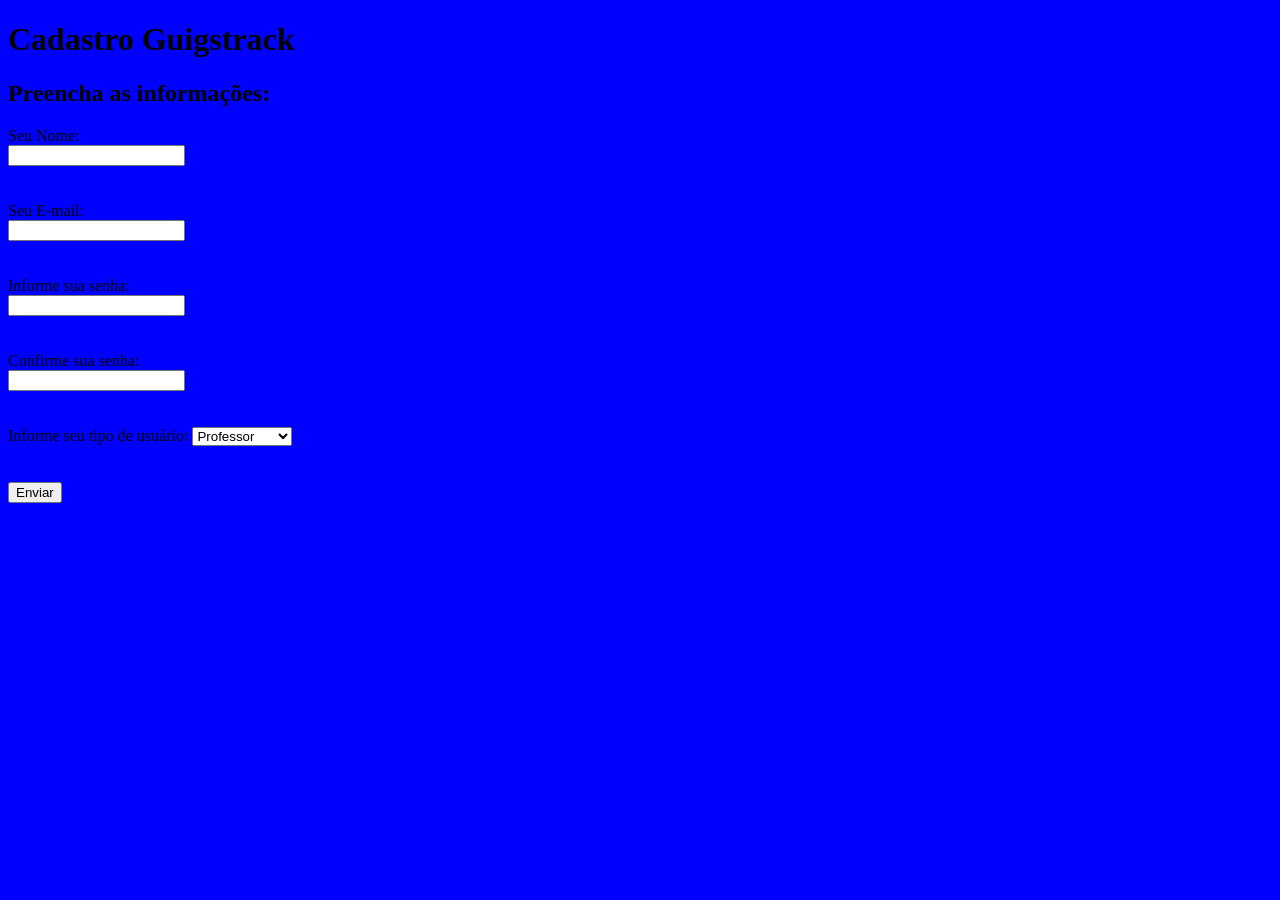
==== EstruturaDoProjeto/cadastro.html @ cddd4039 "guigs guigs  Co-Authored-By: Gregori177 <239205985+Gregori177@users.noreply.github.com>" ====
<!DOCTYPE html>
<html lang="pt-br">

<head>
    <meta charset="UTF-8">
    <meta name="viewport" content="width=device-width, initial-scale=1.0">
    <title>Guigstrack</title>
    <link rel="stylesheet" href="../EstruturaDoProjeto/CSS/global.css">
    <script src="../EstruturaDoProjeto/JS/" defer></script>
</head>

<body>

    <h1>Cadastro Guigstrack</h1>

    <div>
        <h2>Preencha as informações: </h2>

        <label for="Nome">Seu Nome: </label><br>
        <input type="text" name="Nome" id="Nome"><br><BR></BR>

        <label for="email">Seu E-mail: </label><br>
        <input type="text" name="email" id="email"><br><BR></BR>

        <label for="senha">Informe sua senha: </label><br>
        <input type="text" name="senha" id="senha"><br><BR></BR>

        <label for="confirmarSE">Confirme sua senha: </label><br>
        <input type="text" name="confirmarSE" id="confirmarSE"><br><BR></BR>

        <label for="tipoDeUsuario">Informe seu tipo de usuário: </label>
        <select name="selecaoDeusuarios" id="selecaoDeusuarios">
            <option value="professor">Professor</option>
            <option value="aluno">Aluno</option>
            <option value="coordenador">Coordenador</option>
        </select><br><BR></BR>

        

        <button type="submit">Enviar</button>
    </div>


</body>

</html>
---- EstruturaDoProjeto/CSS/global.css ----
body {
     background-color: blue;
 }

 .bloco {
     background-color: gray;
     margin-right: 1200px;
     box-shadow: rgb(0, 0, 0) 0px 0px 10px
 }

 .tudo {
     margin-left: 300px;
     margin-top: 300px;
     display: flex;

 }
.principal{
  text-align: center;
}


 .direito {
     background-color: gray;
 }

 .sub {
     color: white;
     margin-left: 30px;
 }

 .dados {
     margin-left: 110px;
     font-size: large;
 }

 .cadastrar {
     display: flex;
     margin-right: 120px;
 }

 .cadastrar button {
     background-color: gray;
     color: white;
     border: 0px solid;
     width: 120px;
     height: 40px;
     box-shadow: white 0px 0px 10px;
     border-radius: 5px;
     margin-left: 100px;
     margin-top: 10px;
     margin-left: 100px;
 }

 .cadastrar button:hover {
     width: 140px;
     height: 45px;
     box-shadow: green 0px 0px 10px;
 }

 .entrar button {
     background-color: blue;
     color: white;
     border: 0px solid;
     width: 100px;
     height: 45px;
     box-shadow: white 0px 0px 10px;
     border-radius: 5px;
     margin-left: 80px;
     margin-bottom: 50px;
 }

 .entrar button:hover {
     width: 140px;
     height: 45px;
     box-shadow: green 0px 0px 10px;
 }

 .esqueceu button {
     background-color: gray;
     color: white;
     border: 0px solid;
     width: 120px;
     height: 40px;
     box-shadow: white 0px 0px 10px;
     border-radius: 5px;
     margin-left: 250px;
     margin-top: 0px;
     justify-content: baseline;
     text-align: right;

 }

 .esqueceu button:hover {
     width: 140px;
     height: 45px;
     box-shadow: green 0px 0px 10px;
 }

 .titulo {
     margin-left: 125px;
     color: white;
 }

 .esqueceu {
     margin-bottom: 5px;
 }
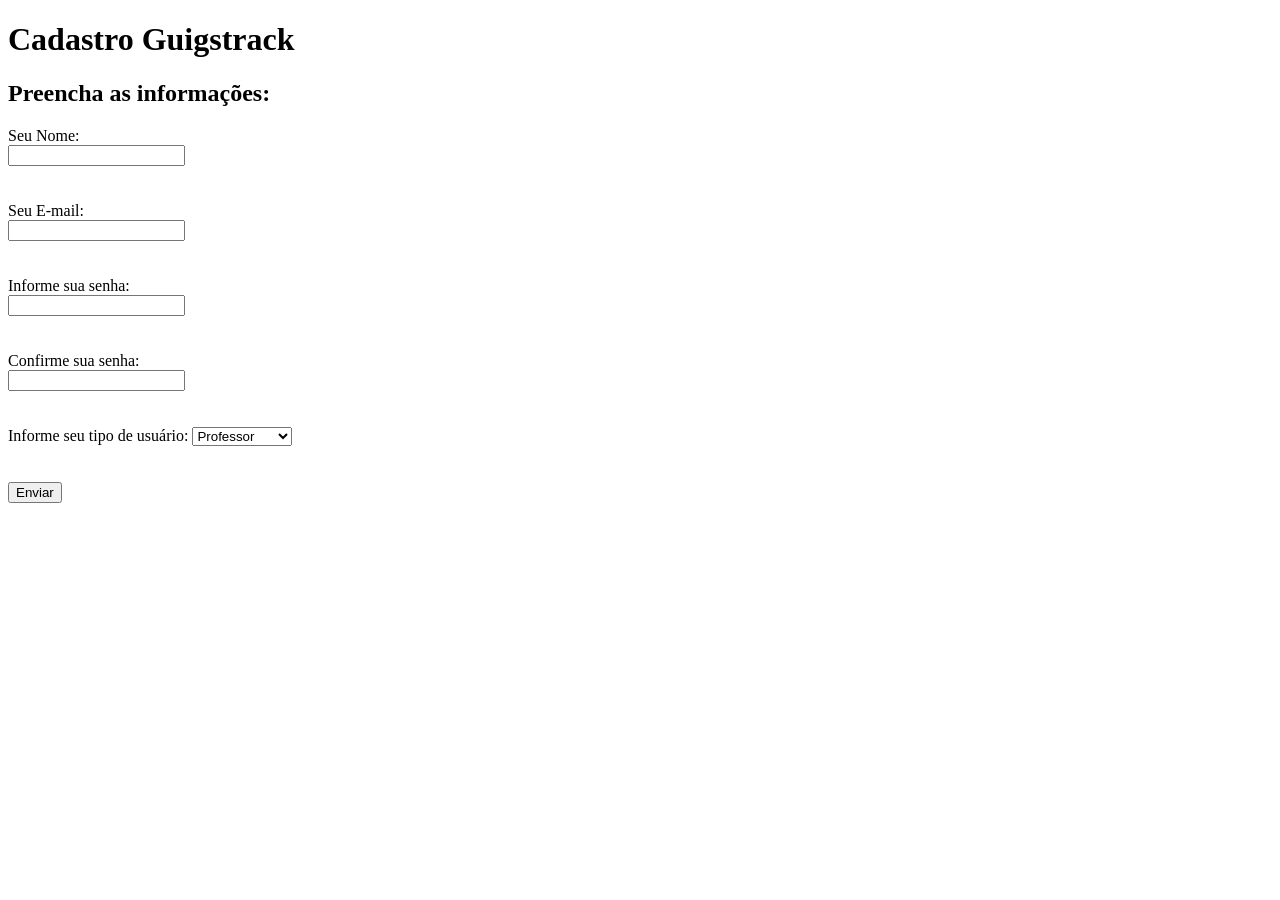
==== commit d2febb2f: "kkk aaa" ====
--- a/EstruturaDoProjeto/cadastro.html
+++ b/EstruturaDoProjeto/cadastro.html
@@ -5,8 +5,8 @@
     <meta charset="UTF-8">
     <meta name="viewport" content="width=device-width, initial-scale=1.0">
     <title>Guigstrack</title>
-    <link rel="stylesheet" href="../EstruturaDoProjeto/CSS/global.css">
-    <script src="../EstruturaDoProjeto/JS/" defer></script>
+    <link rel="stylesheet" href="../EstruturaDoProjeto/CSS/cadastro.css">
+    <script src="../EstruturaDoProjeto/JS/cadastro.js" defer></script>
 </head>
 
 <body>
@@ -35,7 +35,9 @@
             <option value="coordenador">Coordenador</option>
         </select><br><BR></BR>
 
-        
+        <div id="coordenador"></div>
+        <div id="professor"></div>
+        <div id="aluno"></div>
 
         <button type="submit">Enviar</button>
     </div>
--- a/EstruturaDoProjeto/CSS/cadastro.css
+++ b/EstruturaDoProjeto/CSS/cadastro.css
@@ -0,0 +1,5 @@
+.login {
+    background-color: #f4f8fc;
+    background-image: radial-gradient(#cbd5e1 1.5px, transparent 1.5px);
+    background-size: 25px 25px;
+}
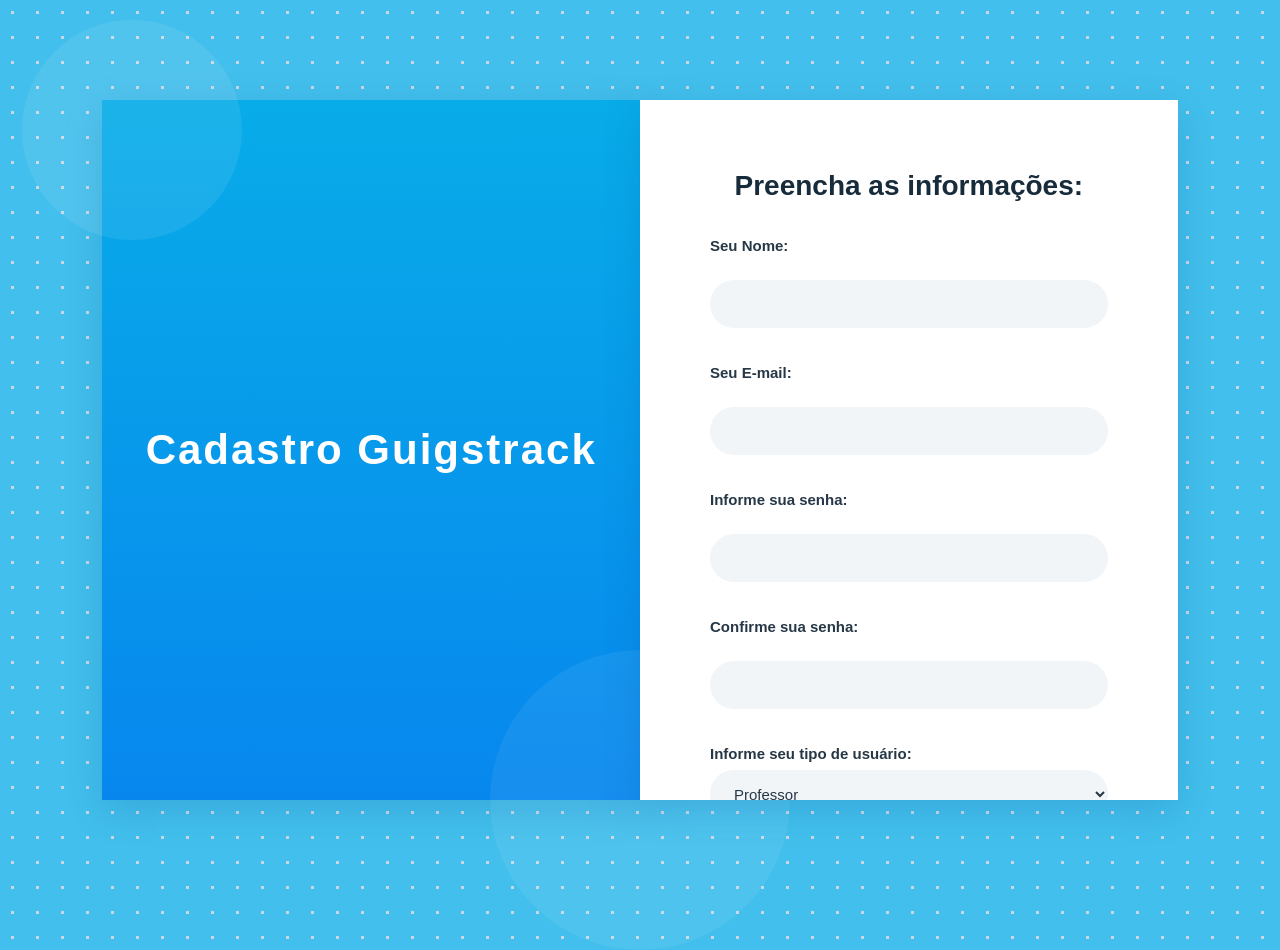
==== commit 582bacbe: "fddfhd hdh" ====
--- a/EstruturaDoProjeto/cadastro.html
+++ b/EstruturaDoProjeto/cadastro.html
@@ -28,7 +28,7 @@
         <label for="confirmarSE">Confirme sua senha: </label><br>
         <input type="text" name="confirmarSE" id="confirmarSE"><br><BR></BR>
 
-        <label for="tipoDeUsuario">Informe seu tipo de usuário: </label>
+        <label for="selecaoDeusuarios">Informe seu tipo de usuário: </label>
         <select name="selecaoDeusuarios" id="selecaoDeusuarios">
             <option value="professor">Professor</option>
             <option value="aluno">Aluno</option>
--- a/EstruturaDoProjeto/CSS/cadastro.css
+++ b/EstruturaDoProjeto/CSS/cadastro.css
@@ -1,5 +1,307 @@
-.login {
-    background-color: #f4f8fc;
-    background-image: radial-gradient(#cbd5e1 1.5px, transparent 1.5px);
+* {
+    margin: 0;
+    padding: 0;
+    box-sizing: border-box;
+}
+
+body {
+    min-height: 100vh;
+    display: flex;
+    align-items: center;
+    justify-content: center;
+
+    font-family: Arial, Helvetica, sans-serif;
+
+    background-color: #42bfec;
+
+    /* Bolinhas no fundo */
+    background-image: radial-gradient(
+        #c9d7e5 1.5px,
+        transparent 1.5px
+    );
+
     background-size: 25px 25px;
-}
+
+    overflow: hidden;
+}
+
+body > h1 {
+    width: 42%;
+    height: 700px;
+
+    display: flex;
+    align-items: center;
+    justify-content: center;
+
+    background: linear-gradient(
+        180deg,
+        #08ace8,
+        #0787ee
+    );
+
+    color: white;
+
+    font-size: 42px;
+    font-weight: 700;
+    letter-spacing: 2px;
+
+    text-align: center;
+
+    position: relative;
+
+    z-index: 2;
+
+    box-shadow: 0 10px 35px rgba(0, 80, 150, 0.20);
+}
+
+body > h1::before {
+    content: "";
+
+    position: absolute;
+
+    width: 220px;
+    height: 220px;
+
+    background: rgba(255, 255, 255, 0.08);
+
+    border-radius: 50%;
+
+    top: -80px;
+    left: -80px;
+}
+
+body > h1::after {
+    content: "";
+
+    position: absolute;
+
+    width: 300px;
+    height: 300px;
+
+    background: rgba(255, 255, 255, 0.06);
+
+    border-radius: 50%;
+
+    bottom: -150px;
+    right: -150px;
+}
+
+body > div {
+    width: 42%;
+    height: 700px;
+
+    background-color: white;
+
+    padding: 70px 70px;
+
+    box-shadow: 0 10px 35px rgba(0, 80, 150, 0.20);
+
+    position: relative;
+
+    z-index: 2;
+
+    overflow-y: auto;
+}
+
+body > div h2 {
+    color: #172b3a;
+
+    font-size: 28px;
+
+    margin-bottom: 35px;
+
+    text-align: center;
+}
+
+body > div label {
+    display: block;
+
+    margin-bottom: 8px;
+
+    color: #263746;
+
+    font-size: 15px;
+
+    font-weight: 600;
+}
+
+body > div input {
+    width: 100%;
+
+    height: 48px;
+
+    border: none;
+
+    border-radius: 30px;
+
+    background-color: #f1f5f8;
+
+    padding: 0 20px;
+
+    font-size: 15px;
+
+    color: #263746;
+
+    outline: none;
+
+    transition: 0.3s;
+}
+
+body > div input:focus {
+    background-color: white;
+
+    box-shadow: 0 0 0 2px #08ace8;
+}
+
+body > div select {
+    width: 100%;
+
+    height: 48px;
+
+    border: none;
+
+    border-radius: 30px;
+
+    background-color: #f1f5f8;
+
+    padding: 0 20px;
+
+    color: #263746;
+
+    font-size: 15px;
+
+    outline: none;
+
+    cursor: pointer;
+
+    transition: 0.3s;
+}
+
+
+body > div select:focus {
+    background-color: white;
+
+    box-shadow: 0 0 0 2px #08ace8;
+}
+
+body > div button {
+    width: 100%;
+
+    height: 52px;
+
+    margin-top: 15px;
+
+    border: none;
+
+    border-radius: 30px;
+
+    background: linear-gradient(
+        90deg,
+        #08cfa8,
+        #00c99f
+    );
+
+    color: white;
+
+    font-size: 16px;
+
+    font-weight: bold;
+
+    letter-spacing: 2px;
+
+    cursor: pointer;
+
+    transition: 0.3s;
+}
+
+
+body > div button:hover {
+    transform: translateY(-2px);
+
+    box-shadow: 0 7px 18px rgba(0, 190, 150, 0.30);
+}
+
+
+body > div button:active {
+    transform: translateY(0);
+}
+
+#coordenador,
+#professor,
+#aluno {
+    margin-top: 10px;
+}
+
+@media (max-width: 900px) {
+
+    body {
+        overflow-y: auto;
+    }
+
+    body > h1 {
+        width: 40%;
+        height: 650px;
+
+        font-size: 32px;
+    }
+
+    body > div {
+        width: 50%;
+        height: 650px;
+
+        padding: 50px 40px;
+    }
+}
+
+
+@media (max-width: 700px) {
+
+    body {
+        flex-direction: column;
+
+        padding: 30px 20px;
+
+        overflow-y: auto;
+    }
+
+    body > h1 {
+        width: 100%;
+        height: 180px;
+
+        font-size: 30px;
+    }
+
+    body > div {
+        width: 100%;
+        height: auto;
+
+        padding: 40px 30px;
+    }
+}
+
+
+@media (max-width: 450px) {
+
+    body {
+        padding: 15px;
+    }
+
+    body > h1 {
+        height: 140px;
+
+        font-size: 25px;
+    }
+
+    body > div {
+        padding: 30px 20px;
+    }
+
+    body > div h2 {
+        font-size: 23px;
+    }
+
+    body > div input,
+    body > div select {
+        height: 45px;
+    }
+}
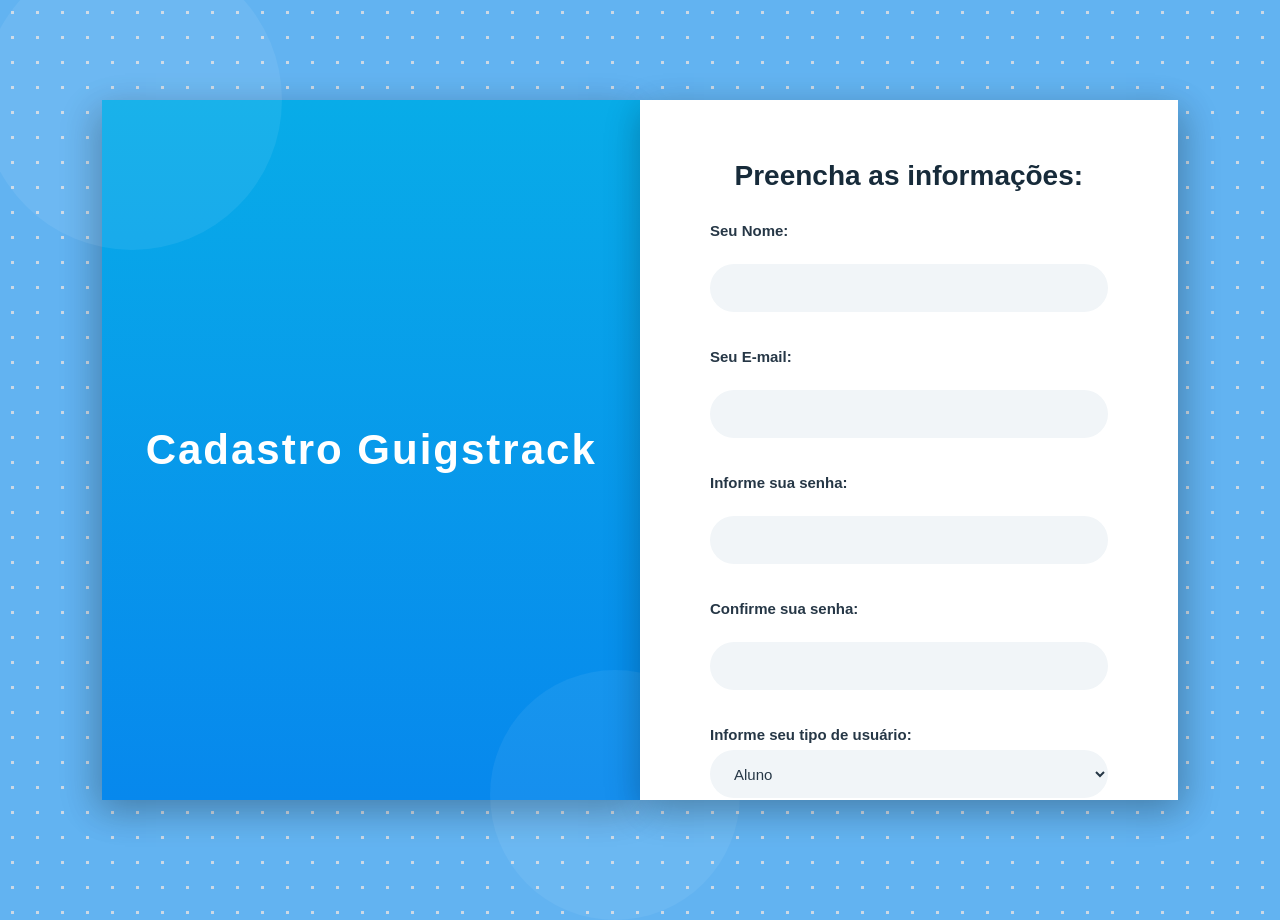
==== commit a824d406: "ai ai ai ai ai ai" ====
--- a/EstruturaDoProjeto/cadastro.html
+++ b/EstruturaDoProjeto/cadastro.html
@@ -12,8 +12,9 @@
 <body>
 
     <h1>Cadastro Guigstrack</h1>
+    
+    <div>
 
-    <div>
         <h2>Preencha as informações: </h2>
 
         <label for="Nome">Seu Nome: </label><br>
@@ -30,8 +31,8 @@
 
         <label for="selecaoDeusuarios">Informe seu tipo de usuário: </label>
         <select name="selecaoDeusuarios" id="selecaoDeusuarios">
+            <option value="aluno">Aluno</option>
             <option value="professor">Professor</option>
-            <option value="aluno">Aluno</option>
             <option value="coordenador">Coordenador</option>
         </select><br><BR></BR>
 
--- a/EstruturaDoProjeto/CSS/cadastro.css
+++ b/EstruturaDoProjeto/CSS/cadastro.css
@@ -6,17 +6,19 @@
 
 body {
     min-height: 100vh;
+
     display: flex;
+    justify-content: center;
     align-items: center;
-    justify-content: center;
 
     font-family: Arial, Helvetica, sans-serif;
 
-    background-color: #42bfec;
-
-    /* Bolinhas no fundo */
+    background-color: #62b3f1
+;
+
+    /* Fundo de bolinhas */
     background-image: radial-gradient(
-        #c9d7e5 1.5px,
+        #cbd8e5 1.5px,
         transparent 1.5px
     );
 
@@ -30,44 +32,49 @@
     height: 700px;
 
     display: flex;
+    justify-content: center;
     align-items: center;
-    justify-content: center;
+
+    padding: 40px;
 
     background: linear-gradient(
         180deg,
         #08ace8,
-        #0787ee
+        #0788ed
     );
 
     color: white;
 
     font-size: 42px;
-    font-weight: 700;
+    text-align: center;
+
     letter-spacing: 2px;
 
-    text-align: center;
+    box-shadow:
+        -10px 10px 35px rgba(0, 0, 0, 0.12),
+        0 10px 35px rgba(0, 0, 0, 0.20);
 
     position: relative;
-
     z-index: 2;
-
-    box-shadow: 0 10px 35px rgba(0, 80, 150, 0.20);
-}
+}
+
+
+/* Bolinha decorativa */
 
 body > h1::before {
     content: "";
 
     position: absolute;
 
-    width: 220px;
-    height: 220px;
-
-    background: rgba(255, 255, 255, 0.08);
+    width: 300px;
+    height: 300px;
 
     border-radius: 50%;
 
-    top: -80px;
-    left: -80px;
+    background: rgba(255, 255, 255, 0.07);
+
+    top: -150px;
+    left: -120px;
 }
 
 body > h1::after {
@@ -75,15 +82,15 @@
 
     position: absolute;
 
-    width: 300px;
-    height: 300px;
+    width: 250px;
+    height: 250px;
+
+    border-radius: 50%;
 
     background: rgba(255, 255, 255, 0.06);
 
-    border-radius: 50%;
-
-    bottom: -150px;
-    right: -150px;
+    bottom: -120px;
+    right: -100px;
 }
 
 body > div {
@@ -92,57 +99,55 @@
 
     background-color: white;
 
-    padding: 70px 70px;
-
-    box-shadow: 0 10px 35px rgba(0, 80, 150, 0.20);
+    padding: 60px 70px;
 
     position: relative;
-
     z-index: 2;
 
+    box-shadow:
+        10px 10px 35px rgba(0, 0, 0, 0.12),
+        0 10px 35px rgba(0, 0, 0, 0.20);
+
     overflow-y: auto;
 }
 
 body > div h2 {
+    text-align: center;
+
     color: #172b3a;
 
     font-size: 28px;
 
-    margin-bottom: 35px;
-
-    text-align: center;
+    margin-bottom: 30px;
 }
 
 body > div label {
     display: block;
 
-    margin-bottom: 8px;
+    margin-bottom: 7px;
 
     color: #263746;
 
     font-size: 15px;
-
     font-weight: 600;
 }
 
 body > div input {
     width: 100%;
-
     height: 48px;
 
     border: none;
+    outline: none;
 
     border-radius: 30px;
 
+    padding: 0 20px;
+
     background-color: #f1f5f8;
 
-    padding: 0 20px;
+    color: #263746;
 
     font-size: 15px;
-
-    color: #263746;
-
-    outline: none;
 
     transition: 0.3s;
 }
@@ -150,49 +155,46 @@
 body > div input:focus {
     background-color: white;
 
-    box-shadow: 0 0 0 2px #08ace8;
+    box-shadow:
+        0 0 0 2px #08ace8;
 }
 
 body > div select {
     width: 100%;
-
     height: 48px;
 
     border: none;
+    outline: none;
 
     border-radius: 30px;
 
+    padding: 0 20px;
+
     background-color: #f1f5f8;
 
-    padding: 0 20px;
-
     color: #263746;
 
     font-size: 15px;
 
-    outline: none;
-
     cursor: pointer;
 
     transition: 0.3s;
 }
-
 
 body > div select:focus {
     background-color: white;
 
-    box-shadow: 0 0 0 2px #08ace8;
+    box-shadow:
+        0 0 0 2px #08ace8;
 }
 
 body > div button {
     width: 100%;
-
     height: 52px;
 
     margin-top: 15px;
 
     border: none;
-
     border-radius: 30px;
 
     background: linear-gradient(
@@ -204,7 +206,6 @@
     color: white;
 
     font-size: 16px;
-
     font-weight: bold;
 
     letter-spacing: 2px;
@@ -213,14 +214,13 @@
 
     transition: 0.3s;
 }
-
 
 body > div button:hover {
     transform: translateY(-2px);
 
-    box-shadow: 0 7px 18px rgba(0, 190, 150, 0.30);
-}
-
+    box-shadow:
+        0 8px 20px rgba(0, 190, 150, 0.30);
+}
 
 body > div button:active {
     transform: translateY(0);
@@ -253,22 +253,25 @@
     }
 }
 
-
 @media (max-width: 700px) {
 
     body {
         flex-direction: column;
 
-        padding: 30px 20px;
+        padding: 25px 15px;
 
         overflow-y: auto;
     }
 
     body > h1 {
         width: 100%;
-        height: 180px;
+        height: 170px;
 
         font-size: 30px;
+
+        box-shadow:
+            0 -5px 25px rgba(0, 0, 0, 0.12),
+            0 5px 25px rgba(0, 0, 0, 0.18);
     }
 
     body > div {
@@ -276,6 +279,9 @@
         height: auto;
 
         padding: 40px 30px;
+
+        box-shadow:
+            0 5px 25px rgba(0, 0, 0, 0.18);
     }
 }
 
@@ -287,7 +293,7 @@
     }
 
     body > h1 {
-        height: 140px;
+        height: 130px;
 
         font-size: 25px;
     }
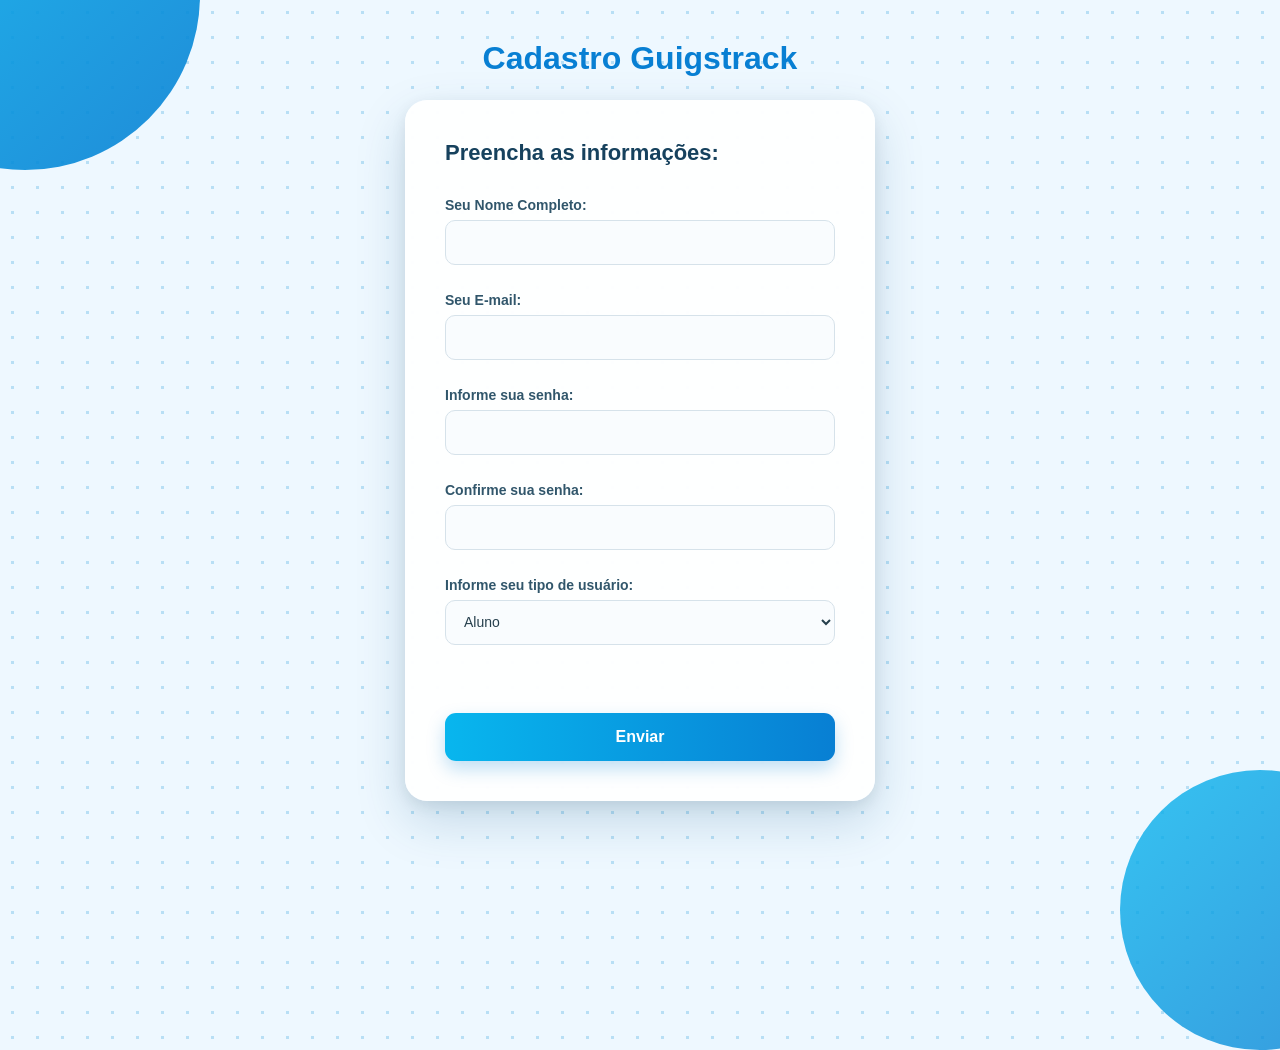
==== commit a4f00e07: "guigstrack" ====
--- a/EstruturaDoProjeto/cadastro.html
+++ b/EstruturaDoProjeto/cadastro.html
@@ -4,7 +4,9 @@
 <head>
     <meta charset="UTF-8">
     <meta name="viewport" content="width=device-width, initial-scale=1.0">
-    <title>Guigstrack</title>
+
+    <title>Cadastro Guigstrack</title>
+
     <link rel="stylesheet" href="../EstruturaDoProjeto/CSS/cadastro.css">
     <script src="../EstruturaDoProjeto/JS/cadastro.js" defer></script>
 </head>
@@ -12,37 +14,39 @@
 <body>
 
     <h1>Cadastro Guigstrack</h1>
-    
-    <div>
 
-        <h2>Preencha as informações: </h2>
+    <form id="formCadastro">
 
-        <label for="Nome">Seu Nome: </label><br>
-        <input type="text" name="Nome" id="Nome"><br><BR></BR>
+        <h2>Preencha as informações:</h2>
 
-        <label for="email">Seu E-mail: </label><br>
-        <input type="text" name="email" id="email"><br><BR></BR>
+        <label for="Nome">Seu Nome Completo:</label><br>
+        <input type="text" id="Nome"><br><br>
 
-        <label for="senha">Informe sua senha: </label><br>
-        <input type="text" name="senha" id="senha"><br><BR></BR>
+        <label for="email">Seu E-mail:</label><br>
+        <input type="email" id="email"><br><br>
 
-        <label for="confirmarSE">Confirme sua senha: </label><br>
-        <input type="text" name="confirmarSE" id="confirmarSE"><br><BR></BR>
+        <label for="senha">Informe sua senha:</label><br>
+        <input type="password" id="senha"><br><br>
 
-        <label for="selecaoDeusuarios">Informe seu tipo de usuário: </label>
-        <select name="selecaoDeusuarios" id="selecaoDeusuarios">
+        <label for="confirmarSE">Confirme sua senha:</label><br>
+        <input type="password" id="confirmarSE"><br><br>
+
+        <label for="selecaoDeusuarios">
+            Informe seu tipo de usuário:
+        </label>
+        <select id="selecaoDeusuarios">
             <option value="aluno">Aluno</option>
             <option value="professor">Professor</option>
             <option value="coordenador">Coordenador</option>
-        </select><br><BR></BR>
+        </select>
 
-        <div id="coordenador"></div>
         <div id="professor"></div>
         <div id="aluno"></div>
+        <div id="coordenador"></div>
 
         <button type="submit">Enviar</button>
-    </div>
 
+    </form>
 
 </body>
 
--- a/EstruturaDoProjeto/CSS/cadastro.css
+++ b/EstruturaDoProjeto/CSS/cadastro.css
@@ -6,308 +6,176 @@
 
 body {
     min-height: 100vh;
-
     display: flex;
     justify-content: center;
     align-items: center;
-
     font-family: Arial, Helvetica, sans-serif;
-
-    background-color: #62b3f1
-;
-
-    /* Fundo de bolinhas */
-    background-image: radial-gradient(
-        #cbd8e5 1.5px,
-        transparent 1.5px
-    );
-
+    background-color: #eef8ff;
+    /* bolinhas */
+    background-image: radial-gradient( #b8dff5 1.5px, transparent 1.5px);
     background-size: 25px 25px;
-
+    position: relative;
     overflow: hidden;
 }
 
-body > h1 {
-    width: 42%;
-    height: 700px;
-
-    display: flex;
-    justify-content: center;
-    align-items: center;
-
-    padding: 40px;
-
-    background: linear-gradient(
-        180deg,
-        #08ace8,
-        #0788ed
-    );
-
-    color: white;
-
-    font-size: 42px;
-    text-align: center;
-
-    letter-spacing: 2px;
-
-    box-shadow:
-        -10px 10px 35px rgba(0, 0, 0, 0.12),
-        0 10px 35px rgba(0, 0, 0, 0.20);
-
-    position: relative;
-    z-index: 2;
+body::before {
+    content: "";
+    position: absolute;
+    width: 350px;
+    height: 350px;
+    background: linear-gradient( 135deg, #08b6ee, #087fd3);
+    border-radius: 50%;
+    top: -180px;
+    left: -150px;
+    opacity: 0.9;
 }
 
-
-/* Bolinha decorativa */
-
-body > h1::before {
+body::after {
     content: "";
-
     position: absolute;
-
-    width: 300px;
-    height: 300px;
-
+    width: 280px;
+    height: 280px;
+    background: linear-gradient( 135deg, #08b6ee, #087fd3);
     border-radius: 50%;
-
-    background: rgba(255, 255, 255, 0.07);
-
-    top: -150px;
-    left: -120px;
+    bottom: -150px;
+    right: -120px;
+    opacity: 0.8;
 }
 
-body > h1::after {
-    content: "";
-
+h1 {
     position: absolute;
-
-    width: 250px;
-    height: 250px;
-
-    border-radius: 50%;
-
-    background: rgba(255, 255, 255, 0.06);
-
-    bottom: -120px;
-    right: -100px;
+    top: 40px;
+    left: 50%;
+    transform: translateX(-50%);
+    color: #087fd3;
+    font-size: 32px;
+    font-weight: 700;
+    z-index: 2;
+    white-space: nowrap;
 }
 
-body > div {
-    width: 42%;
-    height: 700px;
-
-    background-color: white;
-
-    padding: 60px 70px;
-
+form {
     position: relative;
-    z-index: 2;
-
-    box-shadow:
-        10px 10px 35px rgba(0, 0, 0, 0.12),
-        0 10px 35px rgba(0, 0, 0, 0.20);
-
+    z-index: 1;
+    width: 470px;
+    max-height: 85vh;
     overflow-y: auto;
+    padding: 40px;
+    background: rgba(255, 255, 255, 0.97);
+    border-radius: 22px;
+    box-shadow: 0 20px 50px rgba(0, 80, 130, 0.18), 0 5px 15px rgba(0, 0, 0, 0.08);
 }
 
-body > div h2 {
-    text-align: center;
-
-    color: #172b3a;
-
-    font-size: 28px;
-
+h2 {
     margin-bottom: 30px;
-}
-
-body > div label {
-    display: block;
-
-    margin-bottom: 7px;
-
-    color: #263746;
-
-    font-size: 15px;
+    color: #16415d;
+    font-size: 22px;
     font-weight: 600;
 }
 
-body > div input {
+label {
+    display: inline-block;
+    margin-bottom: 7px;
+    color: #31566b;
+    font-size: 14px;
+    font-weight: 600;
+}
+
+input, select {
+    width: 100%;
+    height: 45px;
+    padding: 0 14px;
+    margin-bottom: 8px;
+    border: 1px solid #d6e2ea;
+    border-radius: 10px;
+    background-color: #f9fcfe;
+    color: #263f4c;
+    font-size: 14px;
+    outline: none;
+    transition: border-color 0.2s, box-shadow 0.2s, background-color 0.2s;
+}
+
+input:focus, select:focus {
+    border-color: #08a8e8;
+    background-color: white;
+    box-shadow: 0 0 0 3px rgba(8, 168, 232, 0.12);
+}
+
+select {
+    cursor: pointer;
+}
+
+#professor, #aluno, #coordenador {
+    margin-top: 10px;
+    padding-top: 5px;
+}
+
+button {
     width: 100%;
     height: 48px;
-
+    margin-top: 15px;
     border: none;
-    outline: none;
-
-    border-radius: 30px;
-
-    padding: 0 20px;
-
-    background-color: #f1f5f8;
-
-    color: #263746;
-
-    font-size: 15px;
-
-    transition: 0.3s;
+    border-radius: 11px;
+    background: linear-gradient( 90deg,#08b6ee, #087fd3);
+    color: white;
+    font-size: 16px;
+    font-weight: bold;
+    cursor: pointer;
+    box-shadow: 0 8px 18px rgba(8, 127, 211, 0.25);
+    transition: transform 0.2s, box-shadow 0.2s;
 }
 
-body > div input:focus {
-    background-color: white;
-
+button:hover {
+    transform: translateY(-2px);
     box-shadow:
-        0 0 0 2px #08ace8;
+        0 12px 22px rgba(8, 127, 211, 0.30);
 }
 
-body > div select {
-    width: 100%;
-    height: 48px;
-
-    border: none;
-    outline: none;
-
-    border-radius: 30px;
-
-    padding: 0 20px;
-
-    background-color: #f1f5f8;
-
-    color: #263746;
-
-    font-size: 15px;
-
-    cursor: pointer;
-
-    transition: 0.3s;
-}
-
-body > div select:focus {
-    background-color: white;
-
-    box-shadow:
-        0 0 0 2px #08ace8;
-}
-
-body > div button {
-    width: 100%;
-    height: 52px;
-
-    margin-top: 15px;
-
-    border: none;
-    border-radius: 30px;
-
-    background: linear-gradient(
-        90deg,
-        #08cfa8,
-        #00c99f
-    );
-
-    color: white;
-
-    font-size: 16px;
-    font-weight: bold;
-
-    letter-spacing: 2px;
-
-    cursor: pointer;
-
-    transition: 0.3s;
-}
-
-body > div button:hover {
-    transform: translateY(-2px);
-
-    box-shadow:
-        0 8px 20px rgba(0, 190, 150, 0.30);
-}
-
-body > div button:active {
+button:active {
     transform: translateY(0);
 }
 
-#coordenador,
-#professor,
-#aluno {
-    margin-top: 10px;
+form::-webkit-scrollbar {
+    width: 6px;
 }
 
-@media (max-width: 900px) {
+form::-webkit-scrollbar-thumb {
+    background: #b9ddec;
+    border-radius: 10px;
+}
 
+@media (max-width: 600px) {
     body {
-        overflow-y: auto;
+        padding: 20px;
     }
 
-    body > h1 {
-        width: 40%;
-        height: 650px;
-
-        font-size: 32px;
+    h1 {
+        position: relative;
+        top: auto;
+        left: auto;
+        transform: none;
+        margin-bottom: 20px;
+        font-size: 26px;
     }
 
-    body > div {
-        width: 50%;
-        height: 650px;
-
-        padding: 50px 40px;
-    }
-}
-
-@media (max-width: 700px) {
-
-    body {
-        flex-direction: column;
-
-        padding: 25px 15px;
-
-        overflow-y: auto;
+    form {
+        width: 100%;
+        max-height: none;
+        padding: 28px 22px;
+        border-radius: 18px;
     }
 
-    body > h1 {
-        width: 100%;
-        height: 170px;
-
-        font-size: 30px;
-
-        box-shadow:
-            0 -5px 25px rgba(0, 0, 0, 0.12),
-            0 5px 25px rgba(0, 0, 0, 0.18);
+    body::before {
+        width: 220px;
+        height: 220px;
+        top: -120px;
+        left: -100px;
     }
 
-    body > div {
-        width: 100%;
-        height: auto;
-
-        padding: 40px 30px;
-
-        box-shadow:
-            0 5px 25px rgba(0, 0, 0, 0.18);
-    }
-}
-
-
-@media (max-width: 450px) {
-
-    body {
-        padding: 15px;
-    }
-
-    body > h1 {
-        height: 130px;
-
-        font-size: 25px;
-    }
-
-    body > div {
-        padding: 30px 20px;
-    }
-
-    body > div h2 {
-        font-size: 23px;
-    }
-
-    body > div input,
-    body > div select {
-        height: 45px;
+    body::after {
+        width: 200px;
+        height: 200px;
+        bottom: -110px;
+        right: -100px;
     }
 }
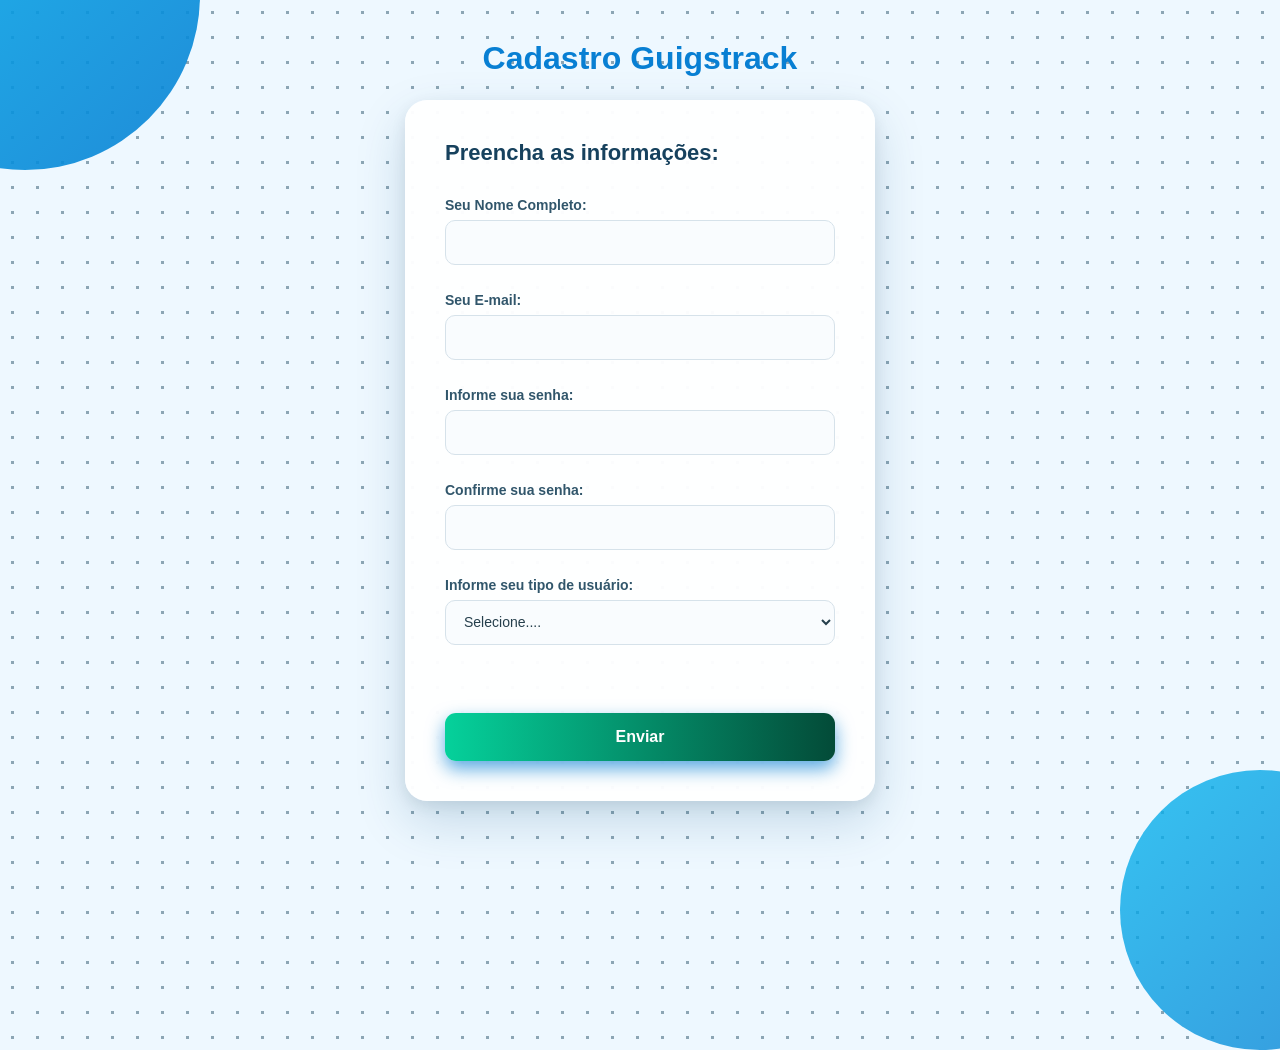
==== commit 9aab5868: "e46 rfdyhhfxdrdyrdgdrgdf" ====
--- a/EstruturaDoProjeto/cadastro.html
+++ b/EstruturaDoProjeto/cadastro.html
@@ -35,6 +35,7 @@
             Informe seu tipo de usuário:
         </label>
         <select id="selecaoDeusuarios">
+            <option value="">Selecione....</option>
             <option value="aluno">Aluno</option>
             <option value="professor">Professor</option>
             <option value="coordenador">Coordenador</option>
--- a/EstruturaDoProjeto/CSS/cadastro.css
+++ b/EstruturaDoProjeto/CSS/cadastro.css
@@ -1,9 +1,12 @@
+/* Configurações gerais */
 * {
     margin: 0;
     padding: 0;
     box-sizing: border-box;
-}
-
+    font-family: 'Franklin Gothic Medium', 'Arial Narrow', Arial, sans-serif, cursive;
+}
+
+/* Fundo da página */
 body {
     min-height: 100vh;
     display: flex;
@@ -11,37 +14,42 @@
     align-items: center;
     font-family: Arial, Helvetica, sans-serif;
     background-color: #eef8ff;
-    /* bolinhas */
-    background-image: radial-gradient( #b8dff5 1.5px, transparent 1.5px);
+
+    /* Bolinhas do fundo */
+    background-image: radial-gradient(#06344e6c 1.5px, transparent 1.5px);
     background-size: 25px 25px;
+
     position: relative;
     overflow: hidden;
 }
 
+/* Bolinha azul do canto superior */
 body::before {
     content: "";
     position: absolute;
     width: 350px;
     height: 350px;
-    background: linear-gradient( 135deg, #08b6ee, #087fd3);
+    background: linear-gradient(135deg, #08b6ee, #087fd3);
     border-radius: 50%;
     top: -180px;
     left: -150px;
     opacity: 0.9;
 }
 
+/* Bolinha azul do canto inferior */
 body::after {
     content: "";
     position: absolute;
     width: 280px;
     height: 280px;
-    background: linear-gradient( 135deg, #08b6ee, #087fd3);
+    background: linear-gradient(135deg, #08b6ee, #087fd3);
     border-radius: 50%;
     bottom: -150px;
     right: -120px;
     opacity: 0.8;
 }
 
+/* Título */
 h1 {
     position: absolute;
     top: 40px;
@@ -54,6 +62,7 @@
     white-space: nowrap;
 }
 
+/* Caixa do formulário */
 form {
     position: relative;
     z-index: 1;
@@ -63,9 +72,13 @@
     padding: 40px;
     background: rgba(255, 255, 255, 0.97);
     border-radius: 22px;
-    box-shadow: 0 20px 50px rgba(0, 80, 130, 0.18), 0 5px 15px rgba(0, 0, 0, 0.08);
-}
-
+
+    /* Sombra da caixa */
+    box-shadow: 0 20px 50px rgba(0, 80, 130, 0.18), 
+                0 5px 15px rgba(0, 0, 0, 0.08);
+}
+
+/* Título dentro do formulário */
 h2 {
     margin-bottom: 30px;
     color: #16415d;
@@ -73,6 +86,7 @@
     font-weight: 600;
 }
 
+/* Textos dos campos */
 label {
     display: inline-block;
     margin-bottom: 7px;
@@ -81,6 +95,7 @@
     font-weight: 600;
 }
 
+/* Campos de texto e seleção */
 input, select {
     width: 100%;
     height: 45px;
@@ -92,49 +107,61 @@
     color: #263f4c;
     font-size: 14px;
     outline: none;
+
+    /* Efeito quando clica no campo */
     transition: border-color 0.2s, box-shadow 0.2s, background-color 0.2s;
 }
 
+/* Quando o campo está selecionado */
 input:focus, select:focus {
     border-color: #08a8e8;
     background-color: white;
     box-shadow: 0 0 0 3px rgba(8, 168, 232, 0.12);
 }
 
+/* Faz o select mostrar a mão */
 select {
     cursor: pointer;
 }
 
+/* Espaçamento dos campos que aparecem pelo JavaScript */
 #professor, #aluno, #coordenador {
     margin-top: 10px;
     padding-top: 5px;
 }
 
+/* Botão */
 button {
     width: 100%;
     height: 48px;
     margin-top: 15px;
     border: none;
     border-radius: 11px;
-    background: linear-gradient( 90deg,#08b6ee, #087fd3);
+    background: linear-gradient(90deg, #05d19b, #034b38);
     color: white;
     font-size: 16px;
     font-weight: bold;
     cursor: pointer;
-    box-shadow: 0 8px 18px rgba(8, 127, 211, 0.25);
+
+    /* Sombra do botão */
+    box-shadow: 0 8px 18px rgba(8, 126, 211, 0.658);
+
     transition: transform 0.2s, box-shadow 0.2s;
 }
 
+/* Efeito quando passa o mouse no botão */
 button:hover {
     transform: translateY(-2px);
     box-shadow:
-        0 12px 22px rgba(8, 127, 211, 0.30);
-}
-
+        0 12px 22px rgb(8, 126, 211);
+}
+
+/* Efeito quando clica no botão */
 button:active {
     transform: translateY(0);
 }
 
+/* Barra de rolagem do formulário */
 form::-webkit-scrollbar {
     width: 6px;
 }
@@ -144,11 +171,14 @@
     border-radius: 10px;
 }
 
+/* Responsividade para telas menores */
 @media (max-width: 600px) {
+
     body {
         padding: 20px;
     }
 
+    /* Ajusta o título no celular */
     h1 {
         position: relative;
         top: auto;
@@ -158,6 +188,7 @@
         font-size: 26px;
     }
 
+    /* Ajusta o formulário */
     form {
         width: 100%;
         max-height: none;
@@ -165,6 +196,7 @@
         border-radius: 18px;
     }
 
+    /* Diminui a bolinha de cima */
     body::before {
         width: 220px;
         height: 220px;
@@ -172,6 +204,7 @@
         left: -100px;
     }
 
+    /* Diminui a bolinha de baixo */
     body::after {
         width: 200px;
         height: 200px;
